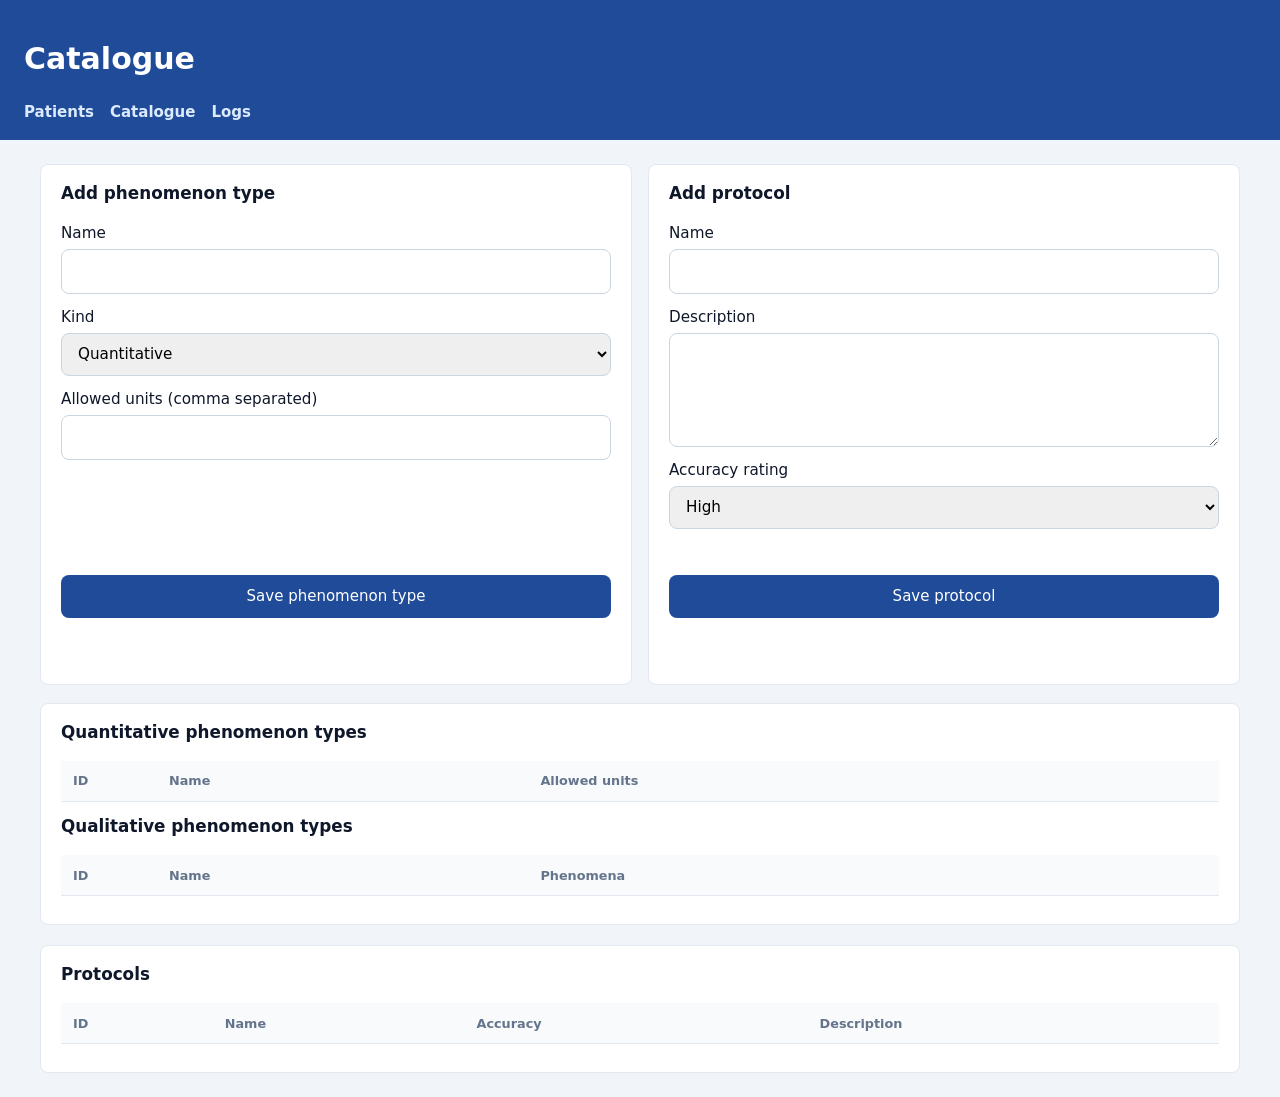
==== catalogue.html @ fa832a37 "week1 changes" ====
<!DOCTYPE html>
<html lang="en">
<head>
    <meta charset="UTF-8">
    <meta name="viewport" content="width=device-width, initial-scale=1.0">
    <title>Catalogue</title>
    <link rel="stylesheet" href="/app.css">
</head>
<body>
<header>
    <h1>Catalogue</h1>
    <nav>
        <a href="/index.html">Patients</a>
        <a href="/catalogue.html">Catalogue</a>
        <a href="/logs.html">Logs</a>
    </nav>
</header>
<main class="catalogue-main">
    <div class="catalogue-forms">
        <section class="panel">
            <h2>Add phenomenon type</h2>
            <form id="phenomenon-type-form">
                <label>Name
                    <input name="name" required>
                </label>
                <label>Kind
                    <select name="measurementKind" id="kind-select" required>
                        <option value="QUANTITATIVE">Quantitative</option>
                        <option value="QUALITATIVE">Qualitative</option>
                    </select>
                </label>
                <label id="kind-detail-label">
                    <span id="kind-detail-caption">Allowed units (comma separated)</span>
                    <input name="kindDetail" id="kind-detail-input" autocomplete="off">
                </label>
                <button type="submit">Save phenomenon type</button>
            </form>
            <p id="phenomenon-type-message" class="message"></p>
        </section>

        <section class="panel">
            <h2>Add protocol</h2>
            <form id="protocol-form">
                <label>Name
                    <input name="name" required>
                </label>
                <label>Description
                    <textarea name="description" rows="4"></textarea>
                </label>
                <label>Accuracy rating
                    <select name="accuracyRating" required>
                        <option value="HIGH">High</option>
                        <option value="MEDIUM">Medium</option>
                        <option value="LOW">Low</option>
                    </select>
                </label>
                <button type="submit">Save protocol</button>
            </form>
            <p id="protocol-message" class="message"></p>
        </section>
    </div>

    <section class="panel catalogue-data">
        <h2>Quantitative phenomenon types</h2>
        <div class="table-scroll">
            <table class="catalogue-types-table">
                <thead>
                <tr>
                    <th>ID</th>
                    <th>Name</th>
                    <th>Allowed units</th>
                </tr>
                </thead>
                <tbody id="quantitative-types-table"></tbody>
            </table>
        </div>

        <h2 class="catalogue-subheading">Qualitative phenomenon types</h2>
        <div class="table-scroll">
            <table class="catalogue-types-table">
                <thead>
                <tr>
                    <th>ID</th>
                    <th>Name</th>
                    <th>Phenomena</th>
                </tr>
                </thead>
                <tbody id="qualitative-types-table"></tbody>
            </table>
        </div>
    </section>

    <section class="panel catalogue-data">
        <h2>Protocols</h2>
        <div class="table-scroll">
            <table>
                <thead>
                <tr>
                    <th>ID</th>
                    <th>Name</th>
                    <th>Accuracy</th>
                    <th>Description</th>
                </tr>
                </thead>
                <tbody id="protocol-table"></tbody>
            </table>
        </div>
    </section>
</main>
<script src="/app.js"></script>
</body>
</html>
---- app.css ----
body {
    margin: 0;
    font-family: system-ui, -apple-system, "Segoe UI", Roboto, "Helvetica Neue", Arial, sans-serif;
    background: #f1f5f9;
    color: #0f172a;
    line-height: 1.5;
    font-size: 15px;
}

header {
    background: #1f4b99;
    color: #fff;
    padding: 1rem 1.5rem;
}

nav {
    display: flex;
    gap: 1rem;
    margin-top: 0.5rem;
}

nav a {
    color: #dbeafe;
    text-decoration: none;
    font-weight: 600;
}

main {
    padding: 1.5rem;
    max-width: 1200px;
    margin: 0 auto;
}

.grid {
    display: grid;
    gap: 1rem;
    grid-template-columns: repeat(auto-fit, minmax(320px, 1fr));
}

.panel {
    background: #fff;
    border-radius: 8px;
    padding: 1rem 1.25rem;
    border: 1px solid #e2e8f0;
}

.panel > h2 {
    margin: 0 0 1rem;
    font-size: 1.05rem;
    font-weight: 600;
    color: #0f172a;
}

main.catalogue-main {
    display: flex;
    flex-direction: column;
    gap: 1.25rem;
}

.catalogue-forms {
    display: grid;
    gap: 1rem;
    grid-template-columns: repeat(2, minmax(0, 1fr));
    align-items: stretch;
    margin-bottom: 2rem;
}

.catalogue-forms > .panel {
    display: flex;
    flex-direction: column;
    min-height: 100%;
}

.catalogue-forms > .panel > form {
    flex: 1 1 auto;
    display: flex;
    flex-direction: column;
    gap: 0.75rem;
    min-height: 0;
}

.catalogue-forms > .panel > form > button[type="submit"] {
    margin-top: auto;
}

@media (max-width: 560px) {
    .catalogue-forms {
        grid-template-columns: 1fr;
    }
}

.catalogue-subheading {
    margin: 1.25rem 0 0.5rem;
    font-size: 1rem;
    font-weight: 600;
    color: #0f172a;
}

.catalogue-data .table-scroll {
    overflow-x: auto;
    margin-bottom: 0.75rem;
}

.catalogue-data thead th {
    font-size: 0.8rem;
    text-transform: none;
    letter-spacing: normal;
    font-weight: 600;
}

.catalogue-data table.catalogue-types-table {
    table-layout: fixed;
    width: 100%;
}

.catalogue-data table.catalogue-types-table th:nth-child(1),
.catalogue-data table.catalogue-types-table td:nth-child(1) {
    width: 4.5rem;
}

.catalogue-data table.catalogue-types-table th:nth-child(2),
.catalogue-data table.catalogue-types-table td:nth-child(2) {
    width: 30%;
}

form {
    display: grid;
    gap: 0.75rem;
}

label {
    display: grid;
    gap: 0.25rem;
    font-size: 0.95rem;
}

.field-hint {
    font-weight: 400;
    font-size: 0.82rem;
    color: #64748b;
}

input,
select,
textarea,
button {
    font: inherit;
    padding: 0.65rem 0.75rem;
    border-radius: 8px;
    border: 1px solid #cbd5e1;
}

button {
    background: #1f4b99;
    color: #fff;
    cursor: pointer;
    border: none;
}

button.secondary {
    background: #475569;
}

table {
    width: 100%;
    border-collapse: collapse;
}

th,
td {
    padding: 0.65rem 0.75rem;
    border-bottom: 1px solid #e2e8f0;
    text-align: left;
    vertical-align: top;
}

thead th {
    font-size: 0.72rem;
    text-transform: uppercase;
    letter-spacing: 0.06em;
    font-weight: 600;
    color: #64748b;
    background: #f8fafc;
}

tbody tr:hover {
    background: #f8fafc;
}

td.obs-cell-value {
    min-width: 11rem;
}

.obs-table-meta {
    font-size: 0.8rem;
    color: #64748b;
    margin-top: 0.2rem;
}

.status {
    display: inline-block;
    padding: 0.2rem 0.5rem;
    border-radius: 999px;
    font-size: 0.85rem;
    font-weight: 700;
}

.ACTIVE {
    background: #dcfce7;
    color: #166534;
}

.REJECTED {
    background: #fee2e2;
    color: #991b1b;
}

/* Observation table: value presentation */
.obs-type-pill {
    display: inline-block;
    font-size: 0.68rem;
    font-weight: 700;
    text-transform: uppercase;
    letter-spacing: 0.05em;
    padding: 0.2rem 0.45rem;
    border-radius: 4px;
}

.obs-type-pill--measurement {
    background: #e0f2fe;
    color: #0369a1;
}

.obs-type-pill--category {
    background: #f3e8ff;
    color: #6b21a8;
}

.obs-value-block {
    display: flex;
    flex-direction: column;
    gap: 0.25rem;
}

.obs-value-main {
    font-variant-numeric: tabular-nums;
    font-weight: 600;
    color: #0f172a;
}

.obs-value-main .amount {
    font-size: 1.05rem;
}

.obs-value-main .unit {
    font-size: 0.85rem;
    font-weight: 600;
    color: #475569;
    margin-left: 0.25rem;
}

.obs-concept-line {
    display: flex;
    flex-wrap: wrap;
    align-items: center;
    gap: 0.4rem;
}

.obs-concept-name {
    font-weight: 600;
    color: #0f172a;
}

.presence-badge {
    font-size: 0.7rem;
    font-weight: 700;
    text-transform: uppercase;
    letter-spacing: 0.04em;
    padding: 0.15rem 0.45rem;
    border-radius: 4px;
}

.presence-badge--present {
    background: #dcfce7;
    color: #166534;
}

.presence-badge--absent {
    background: #f1f5f9;
    color: #64748b;
}

.inference-card {
    border: 1px solid #e9d5ff;
    border-radius: 8px;
    padding: 0.75rem 1rem;
    background: #faf5ff;
}

.inference-card__type {
    font-size: 0.7rem;
    font-weight: 700;
    text-transform: uppercase;
    letter-spacing: 0.06em;
    color: #7c3aed;
    margin-bottom: 0.25rem;
}

.inference-card__name {
    font-size: 1rem;
    font-weight: 650;
    color: #4c1d95;
}

#inference-results {
    display: flex;
    flex-direction: column;
    gap: 0.5rem;
}

.inference-empty-hint {
    display: flex;
    flex-direction: column;
    gap: 0.65rem;
    max-width: 40rem;
}

.inference-empty-hint p {
    margin: 0;
}

.message {
    min-height: 1.25rem;
    color: #1d4ed8;
}

.error {
    color: #b91c1c;
}

.split {
    display: grid;
    grid-template-columns: minmax(0, 1fr) minmax(0, 1fr);
    gap: 1rem;
    align-items: start;
}

.split .panel {
    min-width: 0;
    overflow-x: auto;
}

main.patient-detail {
    display: flex;
    flex-direction: column;
    gap: 1.5rem;
}

main.patient-detail > .panel {
    display: flex;
    flex-direction: column;
    gap: 1rem;
}

main.patient-detail > .panel > h2 {
    margin: 0;
}

main.patient-detail .grid {
    gap: 1.25rem;
}

main.patient-detail .grid > .panel {
    display: flex;
    flex-direction: column;
    gap: 1rem;
}

main.patient-detail .grid > .panel > h2 {
    margin: 0;
}

#patient-summary {
    margin: 0;
    line-height: 1.55;
}

main.logs-page {
    max-width: none;
    width: 100%;
    box-sizing: border-box;
    padding-left: clamp(1rem, 2vw, 2rem);
    padding-right: clamp(1rem, 2vw, 2rem);
}

main.logs-page .panel table {
    min-width: max-content;
}

@media (max-width: 800px) {
    .split {
        grid-template-columns: 1fr;
    }
}
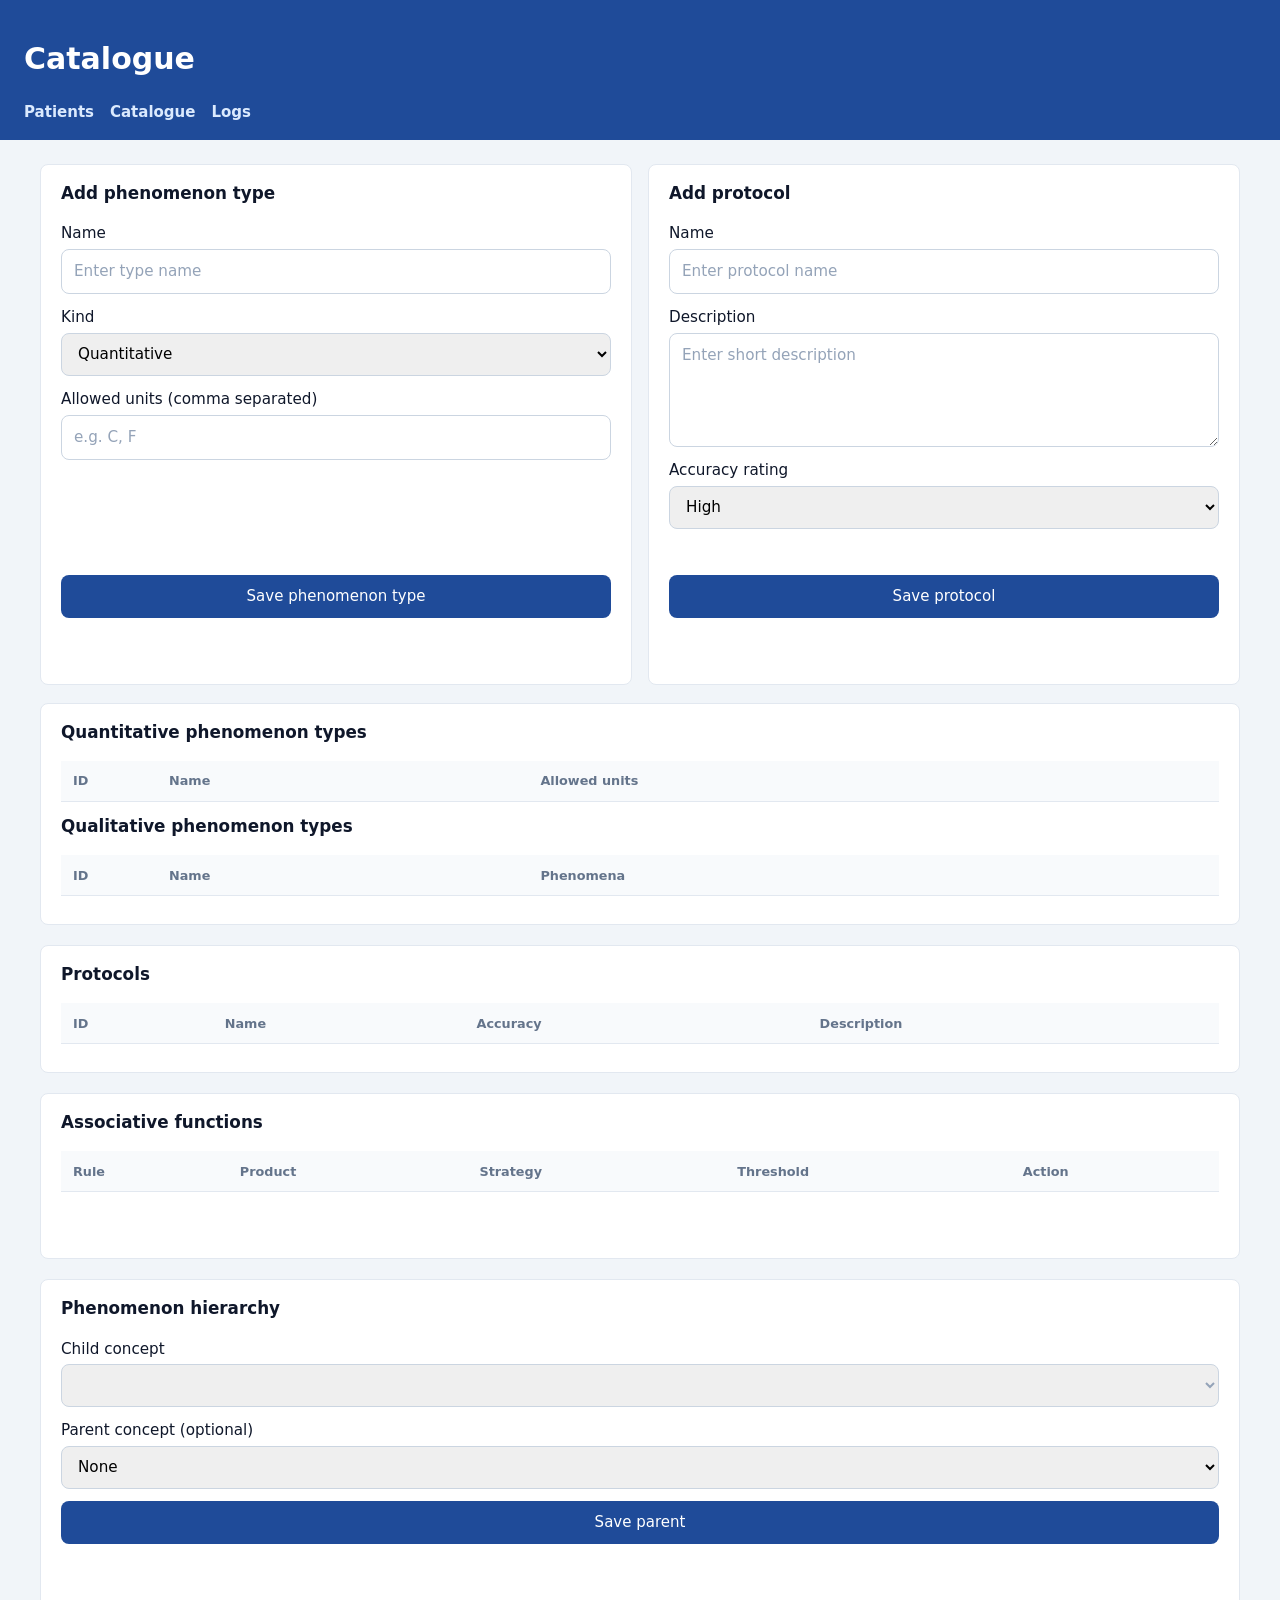
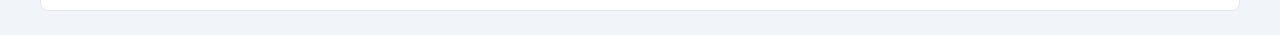
==== commit f9b2fe43: "week2 changes" ====
--- a/catalogue.html
+++ b/catalogue.html
@@ -4,15 +4,15 @@
     <meta charset="UTF-8">
     <meta name="viewport" content="width=device-width, initial-scale=1.0">
     <title>Catalogue</title>
-    <link rel="stylesheet" href="/app.css">
+    <link rel="stylesheet" href="app.css">
 </head>
 <body>
 <header>
     <h1>Catalogue</h1>
     <nav>
-        <a href="/index.html">Patients</a>
-        <a href="/catalogue.html">Catalogue</a>
-        <a href="/logs.html">Logs</a>
+        <a href="index.html">Patients</a>
+        <a href="catalogue.html">Catalogue</a>
+        <a href="logs.html">Logs</a>
     </nav>
 </header>
 <main class="catalogue-main">
@@ -21,7 +21,7 @@
             <h2>Add phenomenon type</h2>
             <form id="phenomenon-type-form">
                 <label>Name
-                    <input name="name" required>
+                    <input name="name" required placeholder="Enter type name">
                 </label>
                 <label>Kind
                     <select name="measurementKind" id="kind-select" required>
@@ -31,7 +31,7 @@
                 </label>
                 <label id="kind-detail-label">
                     <span id="kind-detail-caption">Allowed units (comma separated)</span>
-                    <input name="kindDetail" id="kind-detail-input" autocomplete="off">
+                    <input name="kindDetail" id="kind-detail-input" autocomplete="off" placeholder="e.g. C, F">
                 </label>
                 <button type="submit">Save phenomenon type</button>
             </form>
@@ -42,10 +42,10 @@
             <h2>Add protocol</h2>
             <form id="protocol-form">
                 <label>Name
-                    <input name="name" required>
+                    <input name="name" required placeholder="Enter protocol name">
                 </label>
                 <label>Description
-                    <textarea name="description" rows="4"></textarea>
+                    <textarea name="description" rows="4" placeholder="Enter short description"></textarea>
                 </label>
                 <label>Accuracy rating
                     <select name="accuracyRating" required>
@@ -107,6 +107,6 @@
         </div>
     </section>
 </main>
-<script src="/app.js"></script>
+<script src="app.js"></script>
 </body>
 </html>
--- a/app.css
+++ b/app.css
@@ -148,6 +148,23 @@
     padding: 0.65rem 0.75rem;
     border-radius: 8px;
     border: 1px solid #cbd5e1;
+}
+
+input::placeholder,
+textarea::placeholder {
+    color: #94a3b8;
+}
+
+select:required:invalid {
+    color: #94a3b8;
+}
+
+select:required:invalid option:not([value=""]) {
+    color: #0f172a;
+}
+
+.is-placeholder {
+    color: #94a3b8;
 }
 
 button {
@@ -242,6 +259,11 @@
     gap: 0.25rem;
 }
 
+.inferred-observation {
+    font-style: italic;
+    opacity: 0.9;
+}
+
 .obs-value-main {
     font-variant-numeric: tabular-nums;
     font-weight: 600;
